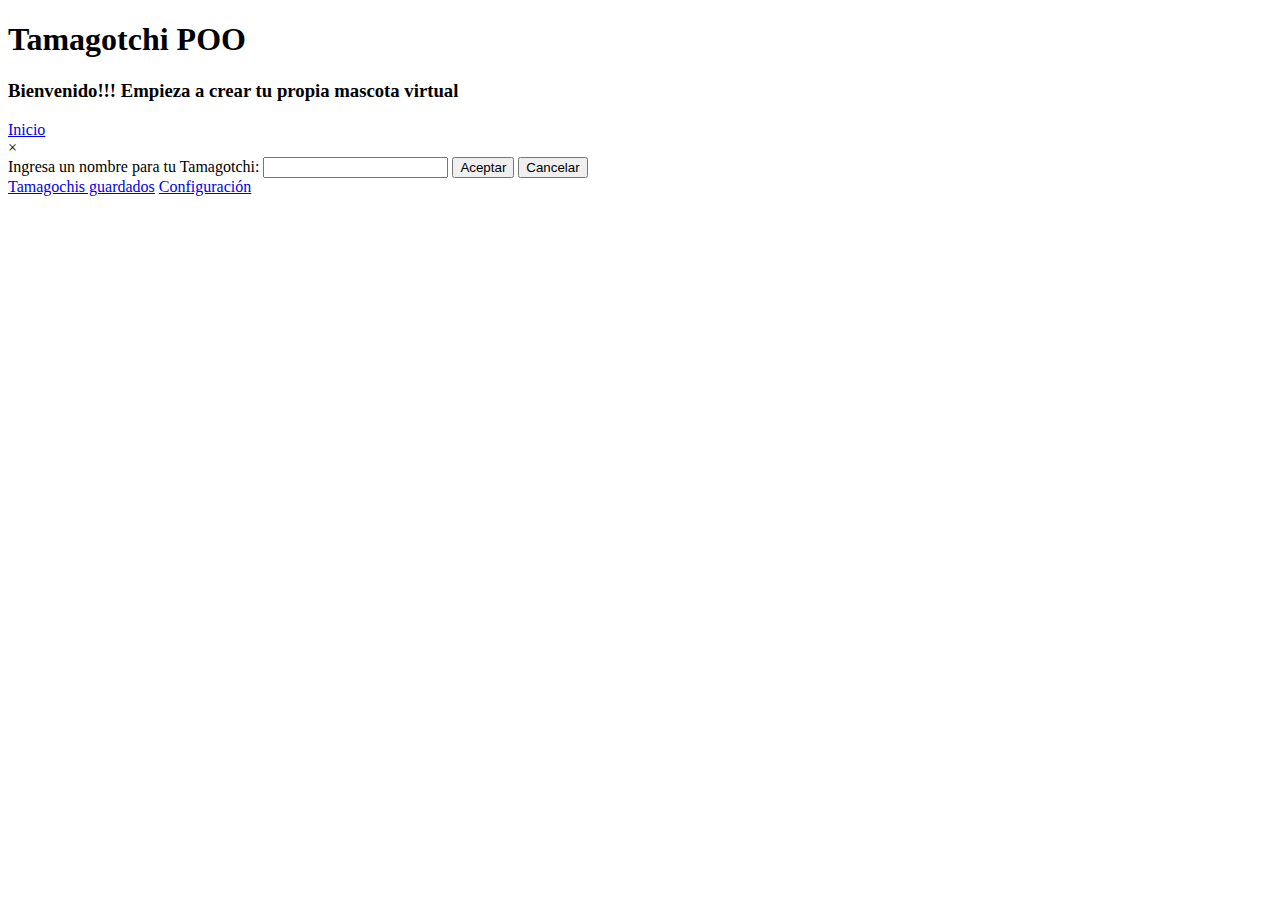
==== Index.html @ 3285efa1 "//Cambio de imagenes, entyty, main" ====
<!DOCTYPE html>
<html lang="en">
<head>
    <meta charset="UTF-8">
    <meta name="viewport" content="width=device-width, initial-scale=1.0">
    <link rel="stylesheet" href="css/estilos.css">
	<link rel="icon" href="img/Logotipo.png" type="image/x-icon">
    <title>TAMAGOCHI</title>
</head>
<body>
    <div class="main-menu-screen">
        <div class="menu">
            <h1>Tamagotchi POO</h1>
            <h3>Bienvenido!!! Empieza a crear tu propia mascota virtual</h3>
            <div class="menu-buttons">
                <a href="#" id="action-menu-start-game" onclick="mostrarModal()">Inicio</a>
                <div id="myModal" class="modal">
                    <!-- Contenido del modal -->
                    <div class="modal-content">
                        <span class="close" onclick="cerrarModal()">&times;</span>
                        <form>
                            <label for="nombre">Ingresa un nombre para tu Tamagotchi:</label>
                            <input type="text" id="nombre" name="nombre">
                            <button type="button" onclick="redirigirHtml()">Aceptar</button>
                            <button type="button" onclick="cerrarModal()">Cancelar</button>
                        </form>
                    </div>
                </div>
                <a href="configuracion.html" id="action-menu-settings">Tamagochis guardados</a>
                <a href="configuracion.html" id="action-menu-settings">Configuración</a>
            </div>
        </div>
    </div>
	<script src="main.js" type="module"></script>
</body>
</html>
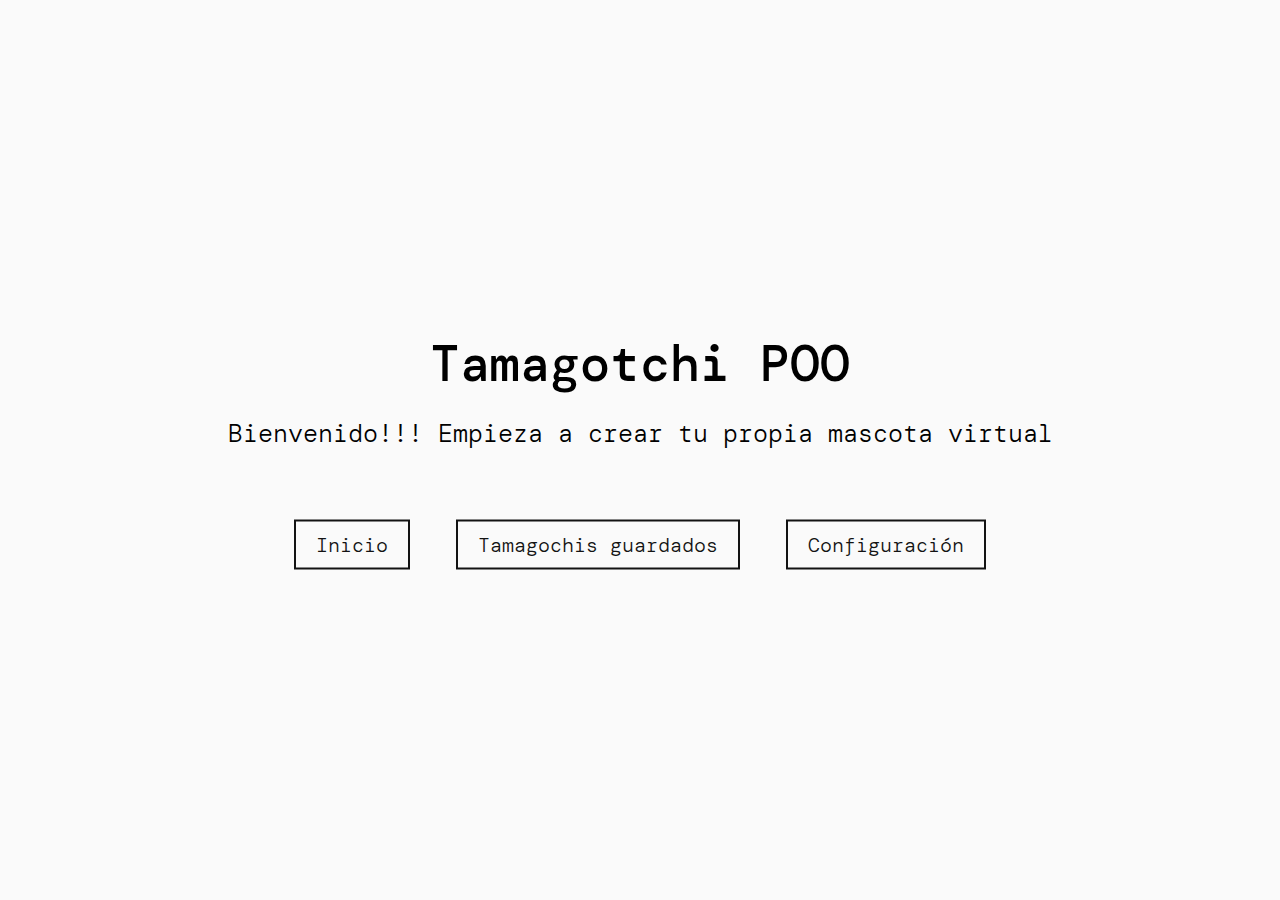
==== commit 8da92ba0: "Modificado con el Decorator" ====
--- a/Index.html
+++ b/Index.html
@@ -3,7 +3,7 @@
 <head>
     <meta charset="UTF-8">
     <meta name="viewport" content="width=device-width, initial-scale=1.0">
-    <link rel="stylesheet" href="css/estilos.css">
+    <link rel="stylesheet" href="css/Estilos.css">
 	<link rel="icon" href="img/Logotipo.png" type="image/x-icon">
     <title>TAMAGOCHI</title>
 </head>
--- a/css/Estilos.css
+++ b/css/Estilos.css
@@ -0,0 +1,184 @@
+@import url('https://fonts.googleapis.com/css2?family=DM+Mono:wght@300;500&display=swap');
+
+::selection {
+  background-color: transparent;
+}
+
+* {
+  margin: 0;
+  padding: 0;
+}
+
+body {
+  background-color: #fafafa;
+  transition: background-color .3s;
+}
+
+h1, h2 {
+  font-family: 'DM Mono', monospace;
+  font-weight: 500;
+}
+
+h3 {
+  margin-top: 20px;
+  font-family: 'DM Mono', monospace;
+  font-weight: 300;
+  font-size: 25px;
+}
+
+.hide {
+  display: none;
+}
+
+/*MENU SCREEN*/
+
+.menu {
+  position: absolute;
+  top: 50vh;
+  transform: translateY(-50%);
+  width: 100%;
+  text-align: center;
+  font-size: 25px;
+}
+
+/*SETTINGS SCREEN*/
+
+.settings {
+  position: absolute;
+  top: 50vh;
+  transform: translateY(-50%);
+  width: 100%;
+  text-align: center;
+}
+
+.settings-buttons a {
+  display: inline-block;
+  font-size: 30px;
+  background-color: transparent;
+  border: 2px solid #131313;
+  padding: 5px 10px;
+  margin: 20px 20px 0px 20px;
+  transition: background-color .1s, color .1s;
+  text-decoration: none;
+  color: #131313;
+  font-weight: 300;
+  font-family: 'DM Mono', monospace;
+}
+
+.settings-buttons a:hover {
+  background-color: #131313;
+  color: #fafafa;
+}
+
+.settings-buttons {
+  width: 100%;
+  text-align: center;
+}
+
+/*GAME SCREEN*/
+
+
+
+.buttons a, .menu-buttons a {
+  display: inline-block;
+  font-size: 20px;
+  background-color: transparent;
+  border: 2px solid #131313;
+  padding: 10px 20px;
+  margin: 70px 20px 0px 20px;
+  transition: background-color .1s;
+  text-decoration: none;
+  color: #131313;
+  font-weight: 300;
+  font-family: 'DM Mono', monospace;
+  transition: background-color .1s, color .1s;
+}
+
+
+
+.buttons, .menu-buttons {
+  width: 100%;
+  text-align: center;
+}
+
+
+
+
+/*Night mode*/
+
+body.nightmode-on {
+  background-color: #111;
+  color: #fafafa;
+}
+
+body.nightmode-on .settings-buttons a {
+  color: #fafafa;
+  border: 2px solid #fafafa;
+}
+
+body.nightmode-on .settings-buttons a:hover {
+  background-color: #fafafa;
+  color: #111;
+}
+
+body.nightmode-on #name {
+  color: #111;
+  background-color: #fafafa;
+}
+
+body.nightmode-on .buttons a, body.nightmode-on .menu-buttons a {
+  color: #fafafa;
+  border: 2px solid #fafafa;
+}
+
+body.nightmode-on .buttons a:hover, body.nightmode-on .menu-buttons a:hover {
+  background-color: #fafafa;
+  color: #111;
+}
+.vida-barra {
+  width: 200px;
+  height: 20px;
+  border: 1px solid #000;
+  position: relative;
+  margin-bottom: 10px;
+}
+
+.vida-llena {
+  width: 100%;
+  height: 100%;
+  background-color: green;
+}
+.barra {
+  width: 200px;
+  height: 20px;
+  border: 1px solid #000;
+  position: relative;
+  margin-bottom: 10px;
+}
+
+.vida-barra {
+  width: 200px;
+  height: 20px;
+  border: 1px solid #000;
+  position: relative;
+  margin-bottom: 10px;
+}
+
+.vida-llena {
+  width: 100%;
+  height: 100%;
+  background-color: green;
+}
+.barra {
+  width: 200px;
+  height: 20px;
+  border: 1px solid #000;
+  position: relative;
+  margin-bottom: 10px;
+}
+
+/*Modallll*/
+
+.modal {
+    display: none;
+}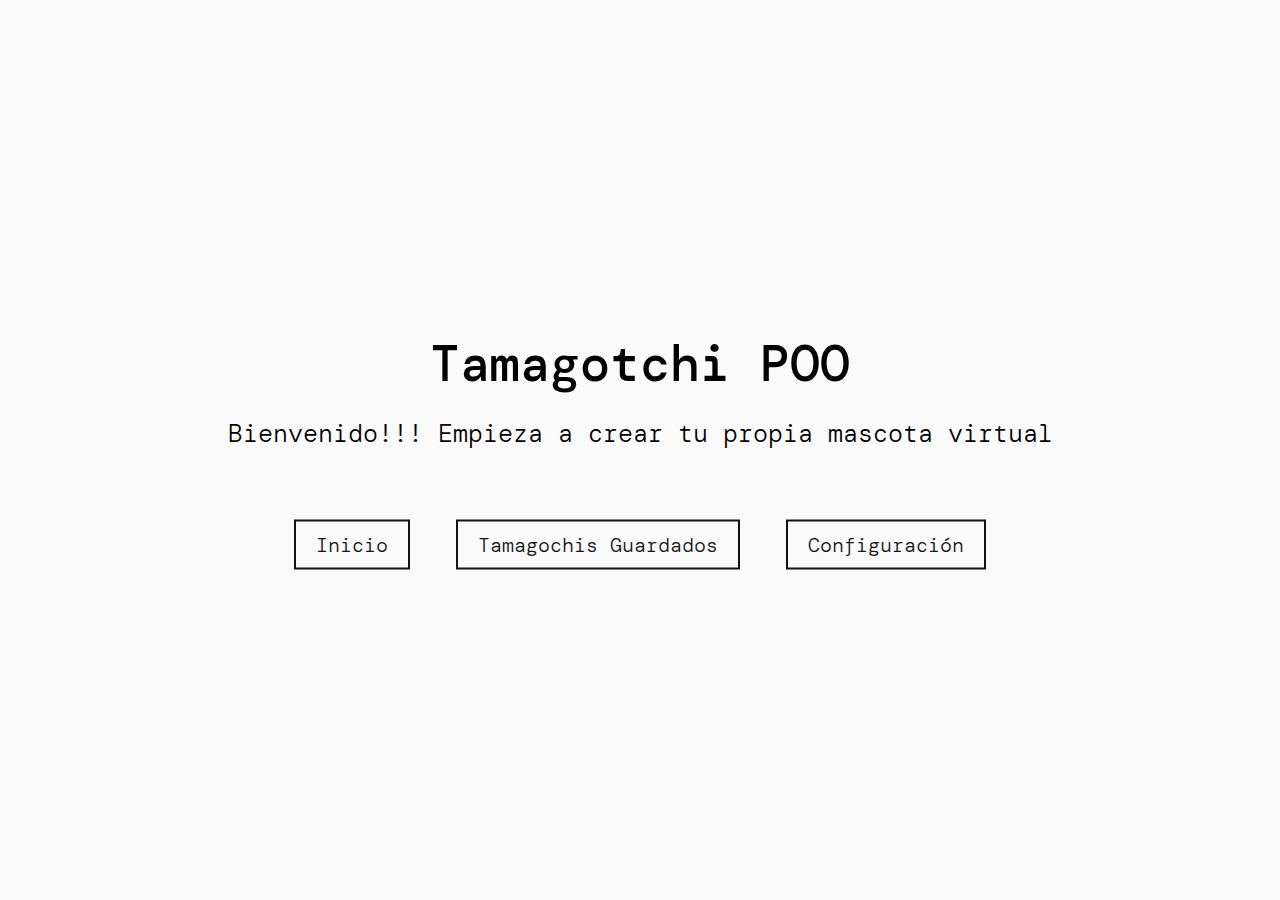
==== commit 0a1f3d7d: "//Actualizacion de una funcion para guardar tamagochis" ====
--- a/Index.html
+++ b/Index.html
@@ -26,7 +26,7 @@
                         </form>
                     </div>
                 </div>
-                <a href="configuracion.html" id="action-menu-settings">Tamagochis guardados</a>
+                <a href="#" id="action-menu-settings" onclick="cargarTamagochi()">Tamagochis Guardados</a>
                 <a href="configuracion.html" id="action-menu-settings">Configuración</a>
             </div>
         </div>
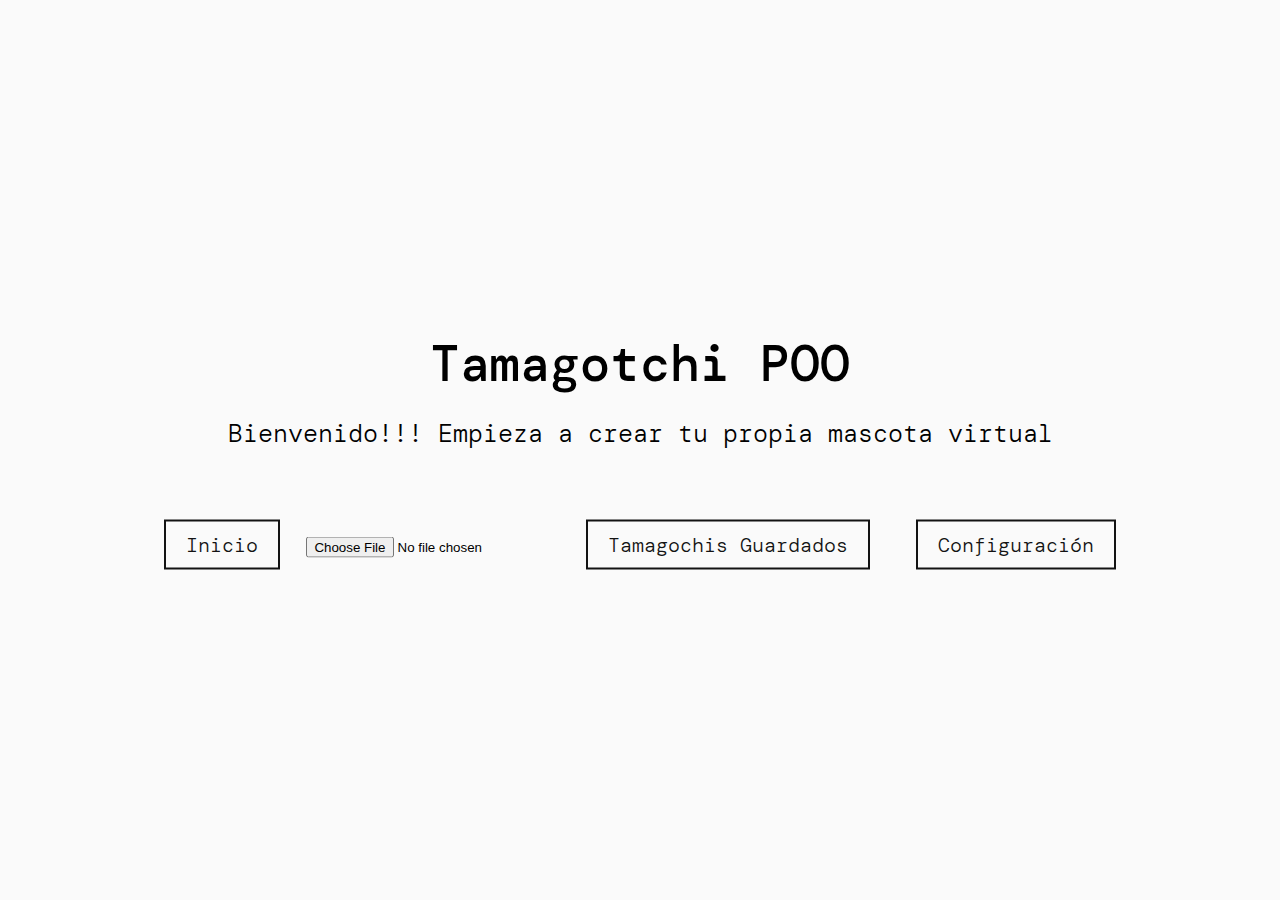
==== commit fdb0c844: "//JASON" ====
--- a/Index.html
+++ b/Index.html
@@ -26,6 +26,9 @@
                         </form>
                     </div>
                 </div>
+
+                <input type="file" id="archivoTamagochi" accept=".json" />
+                <!-- Ajusta el evento onclick del botón cargarTamagochi -->
                 <a href="#" id="action-menu-settings" onclick="cargarTamagochi()">Tamagochis Guardados</a>
                 <a href="configuracion.html" id="action-menu-settings">Configuración</a>
             </div>
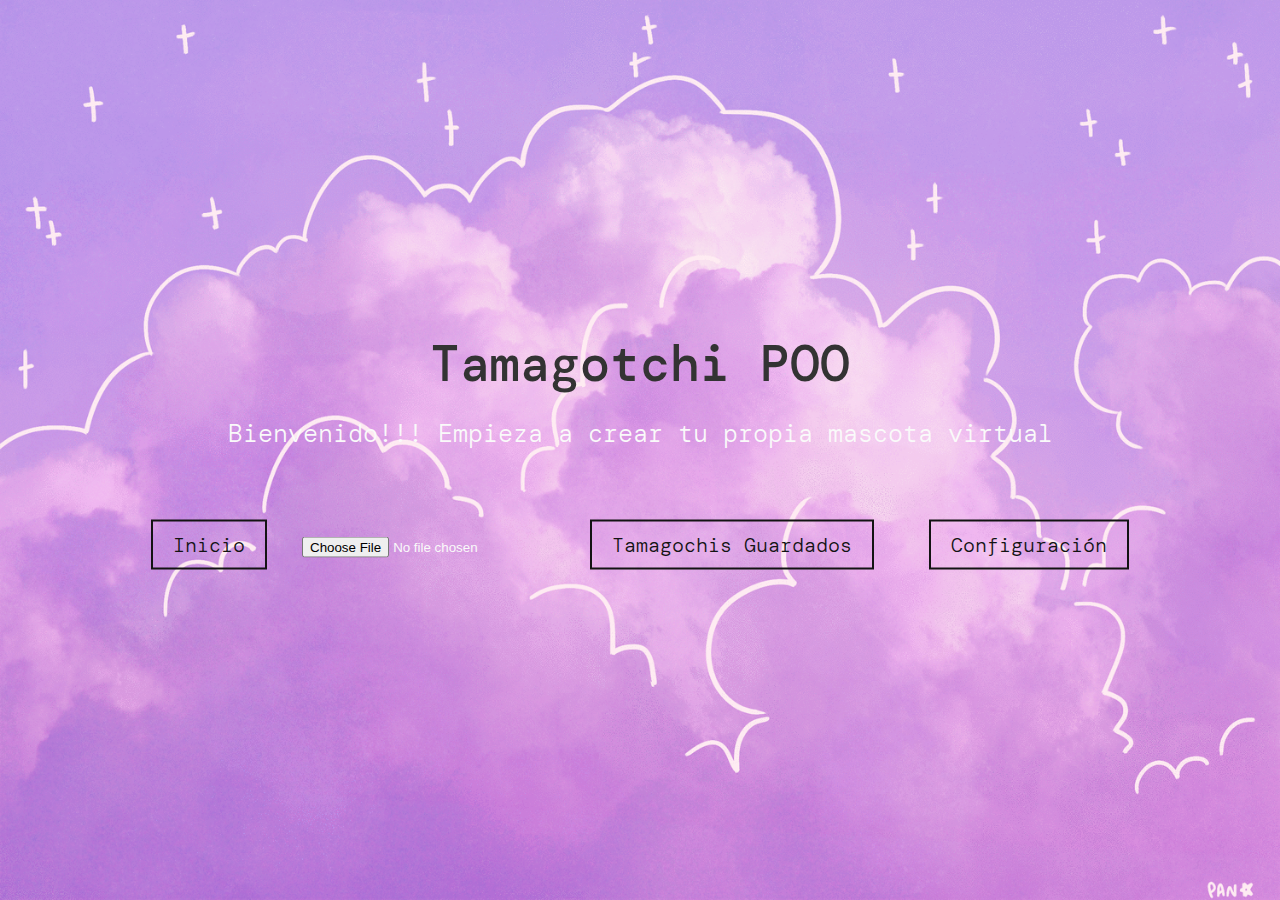
==== commit 017bf90a: "//Pedir nombre desde el index" ====
--- a/Index.html
+++ b/Index.html
@@ -4,7 +4,7 @@
     <meta charset="UTF-8">
     <meta name="viewport" content="width=device-width, initial-scale=1.0">
     <link rel="stylesheet" href="css/Estilos.css">
-	<link rel="icon" href="img/Logotipo.png" type="image/x-icon">
+	<link rel="icon" href="images/Logotipo.png" type="image/x-icon">
     <title>TAMAGOCHI</title>
 </head>
 <body>
@@ -36,4 +36,4 @@
     </div>
 	<script src="main.js" type="module"></script>
 </body>
-</html>
+</html>--- a/css/Estilos.css
+++ b/css/Estilos.css
@@ -10,13 +10,21 @@
 }
 
 body {
-  background-color: #fafafa;
+  background-image: url("../images/fondo.gif");
+  background-repeat: no-repeat;
+  background-size: 100% 100%;
+  height: 100vh;
+  margin: 0;
+  padding: 0;
+  font-family: 'DM Mono', monospace;
+  color: #fafafa;
   transition: background-color .3s;
 }
 
 h1, h2 {
   font-family: 'DM Mono', monospace;
   font-weight: 500;
+  color: #333; 
 }
 
 h3 {
@@ -32,7 +40,7 @@
 
 /*MENU SCREEN*/
 
-.menu {
+.menu, .settings {
   position: absolute;
   top: 50vh;
   transform: translateY(-50%);
@@ -43,21 +51,13 @@
 
 /*SETTINGS SCREEN*/
 
-.settings {
-  position: absolute;
-  top: 50vh;
-  transform: translateY(-50%);
-  width: 100%;
-  text-align: center;
-}
-
-.settings-buttons a {
+.settings-buttons a, .buttons a, .menu-buttons a {
   display: inline-block;
-  font-size: 30px;
+  font-size: 40px;
   background-color: transparent;
   border: 2px solid #131313;
-  padding: 5px 10px;
-  margin: 20px 20px 0px 20px;
+  padding: 10px 20px;
+  margin: 100px 20px 0px 20px;
   transition: background-color .1s, color .1s;
   text-decoration: none;
   color: #131313;
@@ -65,12 +65,34 @@
   font-family: 'DM Mono', monospace;
 }
 
-.settings-buttons a:hover {
+.settings-buttons a:hover, .buttons a:hover, .menu-buttons a:hover {
   background-color: #131313;
   color: #fafafa;
 }
 
 .settings-buttons {
+  width: 100%;
+  text-align: center;
+}
+
+.buttons a, .menu-buttons a {
+  display: inline-block;
+  font-size: 40px;
+  background-color: transparent;
+  border: 2px solid #131313;
+  padding: 10px 20px;
+  margin: 100px 20px 0px 20px;
+  transition: background-color .1s;
+  text-decoration: none;
+  color: #131313;
+  font-weight: 300;
+  font-family: 'DM Mono', monospace;
+  transition: background-color .1s, color .1s;
+}
+
+
+
+.buttons, .menu-buttons {
   width: 100%;
   text-align: center;
 }
@@ -101,9 +123,6 @@
   text-align: center;
 }
 
-
-
-
 /*Night mode*/
 
 body.nightmode-on {
@@ -111,12 +130,16 @@
   color: #fafafa;
 }
 
-body.nightmode-on .settings-buttons a {
+body.nightmode-on .settings-buttons a,
+body.nightmode-on .buttons a,
+body.nightmode-on .menu-buttons a {
   color: #fafafa;
   border: 2px solid #fafafa;
 }
 
-body.nightmode-on .settings-buttons a:hover {
+body.nightmode-on .settings-buttons a:hover,
+body.nightmode-on .buttons a:hover,
+body.nightmode-on .menu-buttons a:hover {
   background-color: #fafafa;
   color: #111;
 }
@@ -135,50 +158,13 @@
   background-color: #fafafa;
   color: #111;
 }
-.vida-barra {
-  width: 200px;
-  height: 20px;
-  border: 1px solid #000;
-  position: relative;
-  margin-bottom: 10px;
-}
-
-.vida-llena {
-  width: 100%;
-  height: 100%;
-  background-color: green;
-}
-.barra {
-  width: 200px;
-  height: 20px;
-  border: 1px solid #000;
-  position: relative;
-  margin-bottom: 10px;
-}
-
-.vida-barra {
-  width: 200px;
-  height: 20px;
-  border: 1px solid #000;
-  position: relative;
-  margin-bottom: 10px;
-}
-
-.vida-llena {
-  width: 100%;
-  height: 100%;
-  background-color: green;
-}
-.barra {
-  width: 200px;
-  height: 20px;
-  border: 1px solid #000;
-  position: relative;
-  margin-bottom: 10px;
-}
 
 /*Modallll*/
 
 .modal {
     display: none;
-}+}
+
+
+
+
